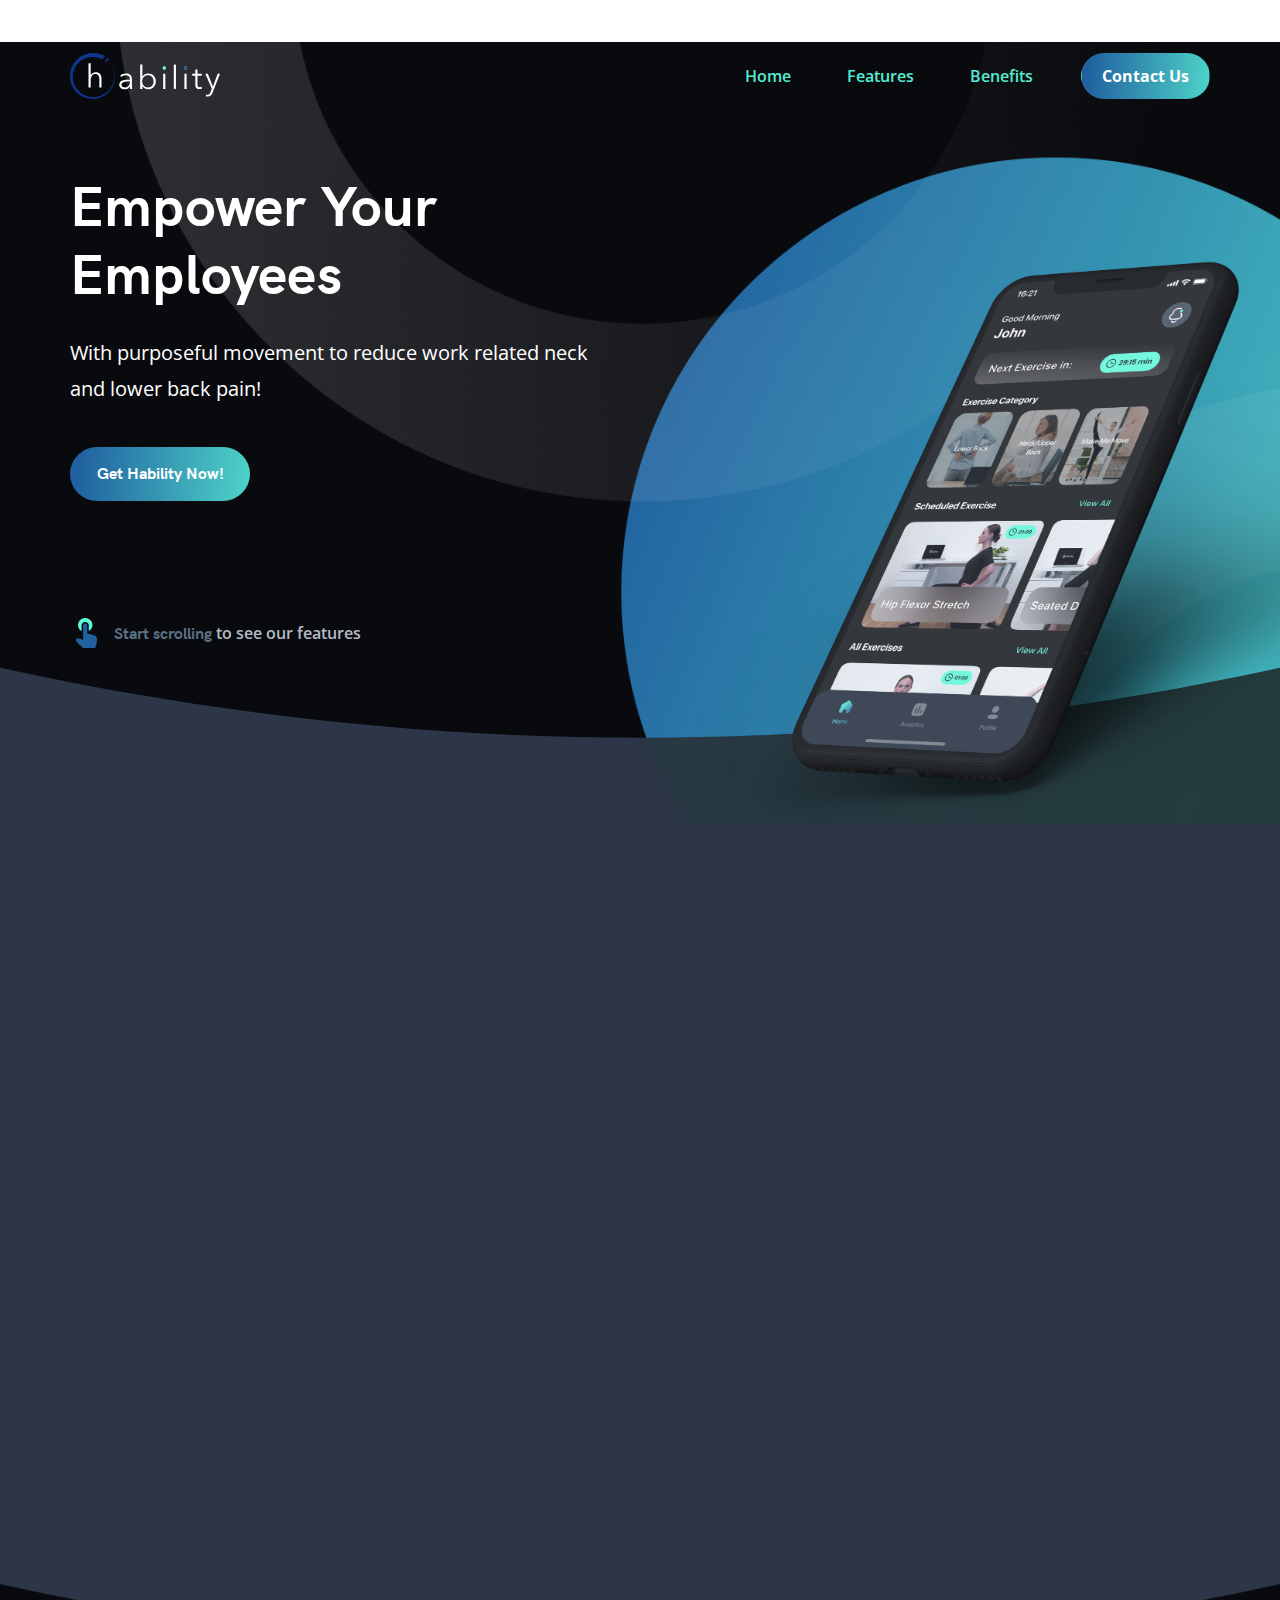
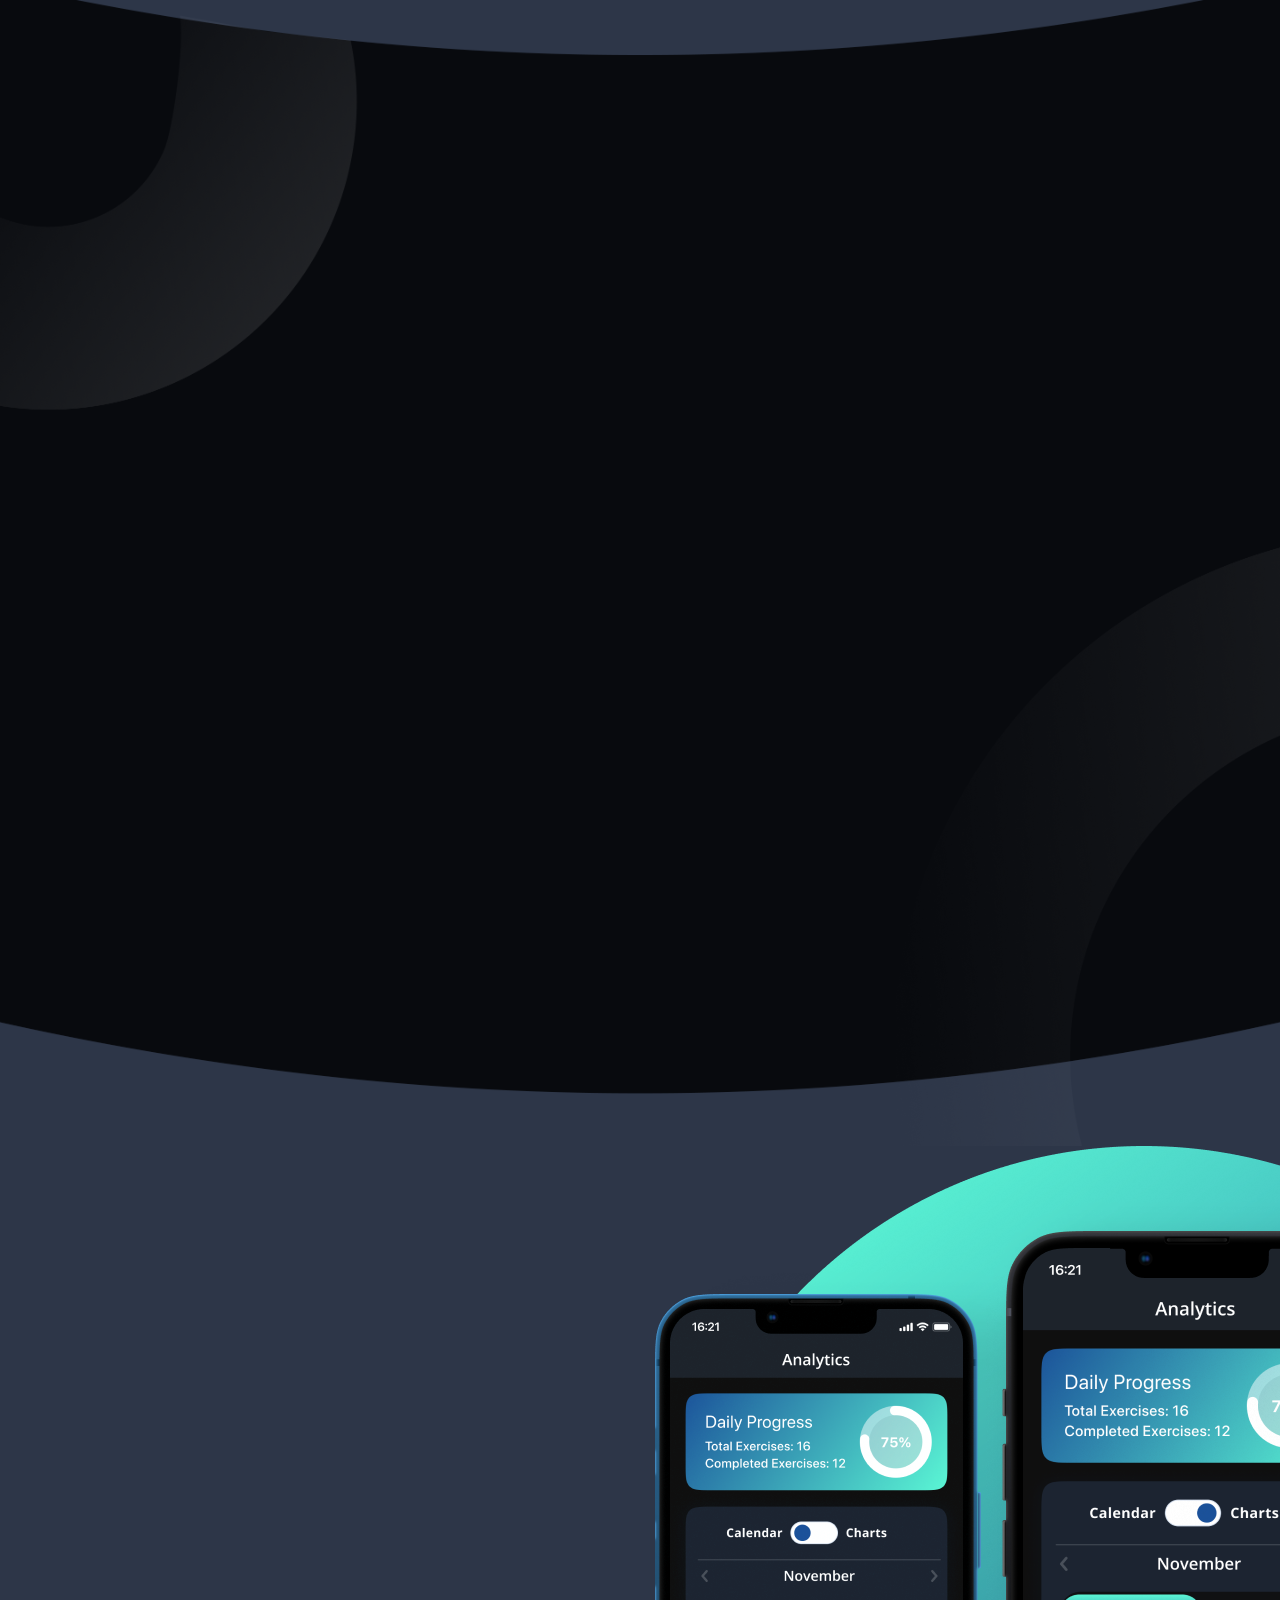
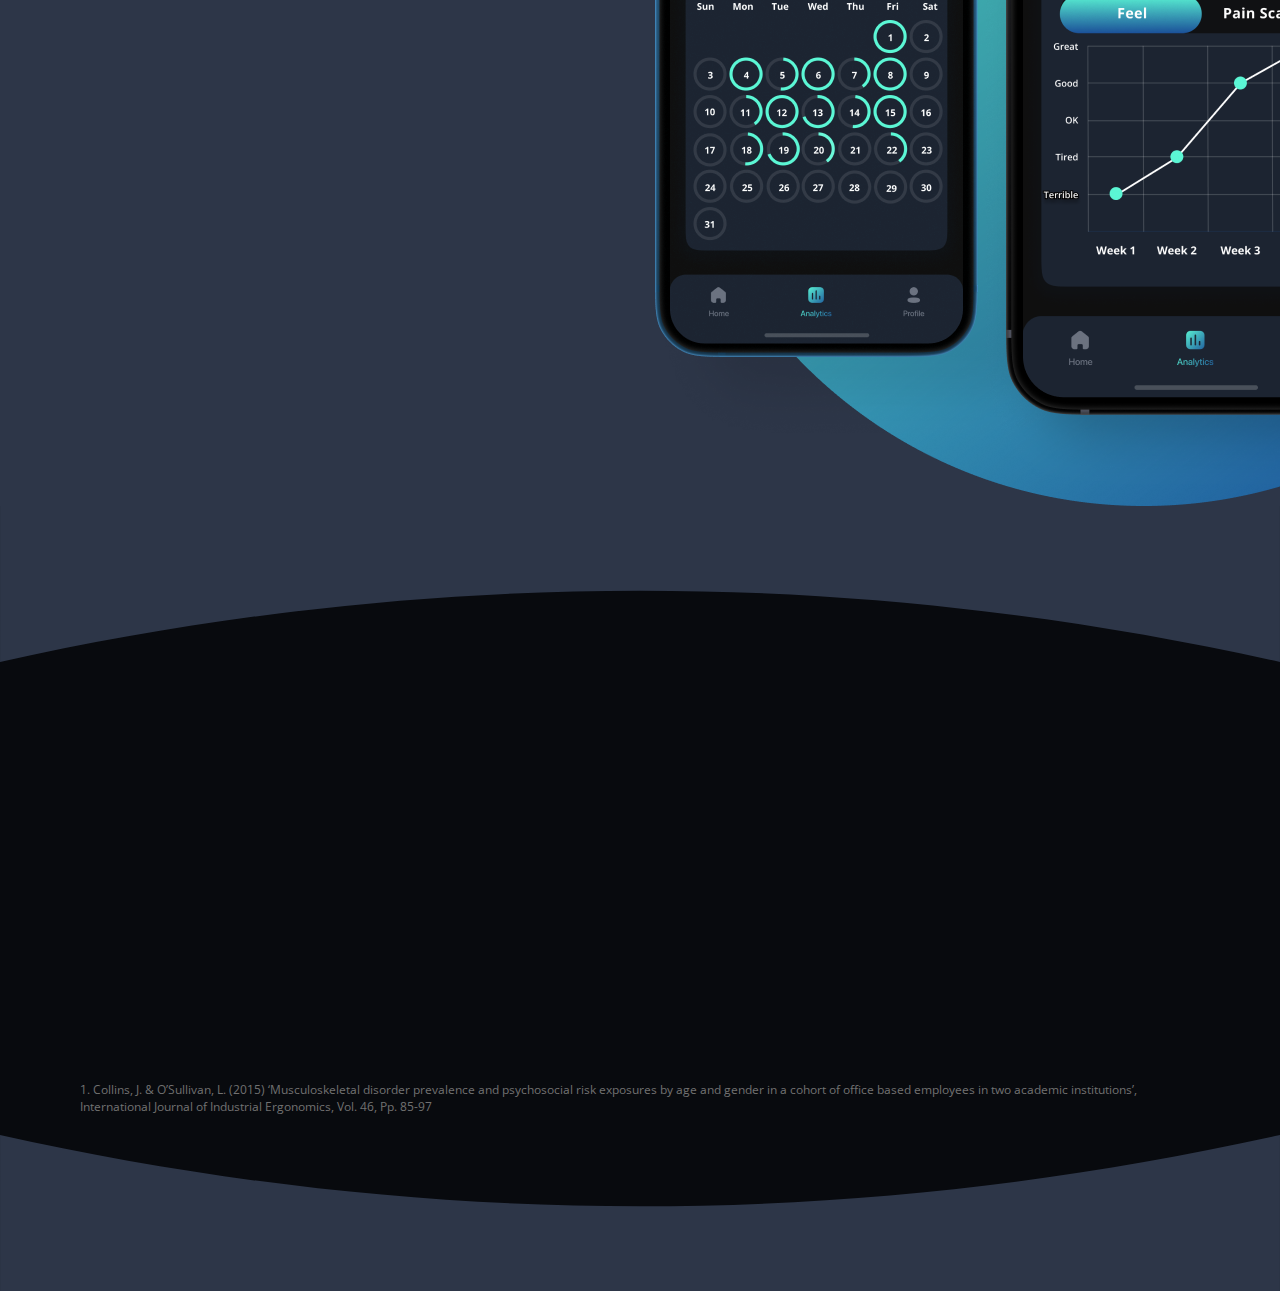
==== index.html @ b78192d8 "rename home.html to index.html" ====
<!DOCTYPE html>
<html lang="en">
  <head>
    <meta charset="UTF-8" />
    <meta
      name="viewport"
      content="width=device-width, user-scalable=no, initial-scale=1.0, maximum-scale=1.0, minimum-scale=1.0"
    />
    <meta http-equiv="X-UA-Compatible" content="ie=edge" />
    <link
      rel="icon"
      type="image/png"
      sizes="32x32"
      href="../assets/images/favicon-32x32.png"
    />
    <link
      rel="icon"
      type="image/png"
      sizes="16x16"
      href="../assets/images/favicon-16x16.png"
    />
    <title>Apps | Mobile</title>
    <link rel="stylesheet" href="../assets/css/bootstrap.min.css" />
    <link
      rel="stylesheet"
      href="../assets/css/fontawesome/fontawesome.min.css"
    />
    <link rel="stylesheet" href="../assets/css/fontawesome/solid.min.css" />
    <link rel="stylesheet" href="../assets/css/fontawesome/brands.min.css" />
    <link rel="stylesheet" href="../assets/css/fontawesome/regular.min.css" />
    <link rel="stylesheet" href="../assets/css/bootstrap-select.min.css" />
    <link rel="stylesheet" href="../assets/css/animate.css" />
    <link rel="stylesheet" href="../assets/css/main.css" />
  </head>

  <body class="apps-mobile">
    <!--start:header-->
    <header class="clip-eb-alt xs-text-center">
      <!-- <!- start:hero -->
      <div>
        <div id="hero" class="hero xl lg md pt-40">
                    <nav class="navbar navbar-expand-lg navbar-dark">
                      <div class="container">
                        <a class="navbar-brand" href="../">
                          <img src="../assets/images/logo.svg" alt="Logo" class="height-36" />
                        </a>
                        <button
                          class="navbar-toggler border-none"
                          type="button"
                          data-toggle="collapse"
                          data-target="#navbarSupportedContent"
                          aria-controls="navbarSupportedContent"
                          aria-expanded="false"
                          aria-label="Toggle navigation"
                        >
                          <img src="../assets/images/icons/ic-menu.svg" alt="" />
                        </button>
              
                        <div class="collapse navbar-collapse" id="navbarSupportedContent">
                          <ul class="navbar-nav ml-auto">
                            <li class="close-button">
                              <button
                                class="navbar-toggler border-none"
                                type="button"
                                data-toggle="collapse"
                                data-target="#navbarSupportedContent"
                                aria-controls="navbarSupportedContent"
                                aria-expanded="true"
                                aria-label="Toggle navigation"
                              >
                                <img src="../assets/images/icons/ic-close.svg" alt="" />
                              </button>
                            </li>
                            <li class="nav-item">
                              <a class="nav-link" href="#">Home</a>
                            </li>
                            <li class="nav-item">
                              <a class="nav-link" href="#">Features</a>
                            </li>
                            <li class="nav-item">
                              <a class="nav-link" href="#">Benefits</a>
                            </li>
                            <li class="nav-item">
                              <a
                                class="btn btn-outline-primary"
                                href="#"
                                >Contact Us</a
                              >
                            </li>
                          </ul>
                        </div>
                      </div>
                    </nav>
                 
        <div class="container">
          <div class="row">
            <div class="col-12 col-sm-12 col-md-12 col-lg-6 col-xl-6">
              <div class="">
                <h1
                  class="text-hkgrotesk font-bold text-white mb-24 wow fadeInUp"
                >
                  Empower Your Employees
                </h1>
                <p class="text-20 text-opensans leading-36 text-white mb-40 wow fadeInUp">
                  With purposeful movement to reduce work related neck and lower
                  back pain!
                </p>
                <div>
                  <button
                    type="button"
                    class="button-cta mb-60 lg-mb-116 xl-mb-116"
                  >
                  Get Hability Now!
                  </button>
                </div>
                <div
                  class="touch d-none d-lg-flex d-xl-flex items-center wow fadeInUp"
                >
                  <img
                    src="../assets/images/icons/icon-touch.png"
                    alt=""
                    class="w-32 h-32 mr-12"
                  />
                  <p class="tag-line">
                    <span class="font-semibold">Start scrolling</span> to see
                    our features
                  </p>
                </div>
              </div>
            </div>
            <div class="col-12 col-sm-12 col-md-12 col-lg-6 col-xl-6">
              <div
                class="illustration relative text-center text-lg-left text-xl-left z-10 wow fadeInUp"
              >
                <img
                  src="../assets/images/illustrations/iphone@2x.png"
                  alt=""
                  class="xl-absolute lg-absolute z-10 lg-ml-40 xl-ml-40 -mb-180"
                />
              </div>
            </div>
          </div>
        </div>
      </div>
    </div>
      <!--end:hero-->
    </header>
    <!--end:header-->

    <!--start:features-->
    <section
      id="features"
      class="features feature-div xl-py-124 lg-py-124 py-72 md-pb-20 sm-pb-20 xs-pb-20"
    >
      <div class="container">
        <div class="row">
          <div
            class="col-sm-12 col-md-12 col-lg-8 offset-lg-2 col-xl-8 offset-xl-2"
          >
            <div class="heading text-center mb-64">
              <h2
                class="text-hkgrotesk font-bold text-alt text-white my-16 wow fadeInUp"
              >
              Hability combats sedentary behavior and physical inactivity at work
              </h2>
              <p class="text-18 text-opensans text-white mb-0 wow fadeInUp">
                Due to prolonged inactivity and sedentary behavior, 51% of workers suffer from lower back pain, and 58% have neck/upper back pain.
              </p>
            </div>
          </div>
        </div>
        <div class="content">
          <div class="row">
            <div class="col-sm-12 col-md-12 col-lg-4 col-xl-4">
              <div
                class="text-center d-flex flex-column items-center mb-48 ml-auto mr-auto max-w-sm wow fadeInUp"
              >
                <div class="ic ic-badge ic-lg bg-primary-100 mb-32">
                  <img src="../assets/images/icons/application.svg" alt="" />
                </div>
                <h5 class="text-hkgrotesk font-bold text-white mb-12">
                  Customizable
                </h5>
                <p class="text-white inactivity-text mb-20" >
                  to select target area, exercise<br/> frequency & work schedule
                </p>
                <!-- <a href="#" class="text-opensans font-bold text-18"
                  >Learn more <i class="fas fa-arrow-right text-14 ml-8"></i
                ></a> -->
              </div>
            </div>
            <div class="col-sm-12 col-md-12 col-lg-4 col-xl-4">
              <div
                class="text-center d-flex flex-column items-center mb-48 ml-auto mr-auto max-w-sm wow fadeInUp"
              >
                <div class="ic ic-badge ic-lg bg-primary-100 mb-32">
                  <img src="../assets/images/icons/male-wallet.svg" alt="" />
                </div>
                <h5 class="text-hkgrotesk font-bold text-white mb-12">
                  Regular Alerts
                </h5>
                <p class="text-white inactivity-text mb-20">
                  Get employees exercising during<br/> their work day
                </p>
                <!-- <a href="#" class="text-opensans font-bold text-18"
                  >Learn more <i class="fas fa-arrow-right text-14 ml-8"></i
                ></a> -->
              </div>
            </div>
            <div class="col-sm-12 col-md-12 col-lg-4 col-xl-4">
              <div
                class="text-center d-flex flex-column items-center mb-48 ml-auto mr-auto max-w-sm wow fadeInUp"
              >
                <div class="ic ic-badge ic-lg bg-primary-100 mb-32">
                  <img src="../assets/images/icons/substract.svg" alt="" />
                </div>
                <h5 class="text-hkgrotesk font-bold text-white mb-12">
                  Specific Exercises
                </h5>
                <p class="text-white inactivity-text mb-20">
                  purposefully target and prevent neck<br/> & lower back pain
                </p>
                <!-- <a href="#" class="text-opensans font-bold text-18"
                  >Learn more <i class="fas fa-arrow-right text-14 ml-8"></i
                ></a> -->
              </div>
            </div>
          </div>
        </div>
      </div>
    </section>
    <!--end:features-->

    <!--start:more features-->
    <section class="more-features pt-160 xs-py-120">
      <div class="container">
        <div class="row">
          <div
            class="col-12 col-sm-12 col-md-12 col-lg-8 offset-lg-2 col-xl-8 offset-xl-2"
          >
            <div class="heading text-center mb-64 mt-52 xs-mt-0">
              <h2
                class="text-hkgrotesk font-bold text-alt text-white mb-20 wow fadeInUp"
              >
                Hability is very user-friendly
              </h2>
              <p class="text-18 text-opensans leading-32 text-white mb-0 wow fadeInUp">
                With a sleek design, real pictures & clear descriptions making
                exercising at work<br/> fun and easy to follow!
              </p>
            </div>
          </div>
        </div>

        <div class="content">
          <div class="row">
            <div class="col-sm-12 col-md-6 col-lg-4 col-xl-4">
              <div class="lg-pt-60 xl-pt-60 lg-pr-44 xl-pr-44">
                <div
                  class="mb-48 lg-mb-64 xl-mb-64 xl-text-right lg-text-right wow fadeInUp"
                >
                  <img
                    src="../assets/images/icons/circle-aqua.svg"
                    alt=""
                    class="mb-16"
                  />
                  <h5 class="text-hkgrotesk font-bold text-white">
                    Target Area
                  </h5>
                  <p class="min-h-5em feature-text">
                    is chosen to define the type of<br/> exercises provided
                  </p>
                </div>
                <div
                  class="mb-48 lg-mb-64 xl-mb-64 xl-text-right lg-text-right wow fadeInUp"
                >
                  <img
                    src="../assets/images/icons/circle-aqua.svg"
                    alt=""
                    class="mb-16"
                  />
                  <h5 class="text-hkgrotesk font-bold text-white">
                    Work Schedule
                  </h5>
                  <p class="min-h-5em feature-text">
                    is selected to only receive alerts<br/> during working hours
                  </p>
                </div>
                <div class="xl-text-right lg-text-right wow fadeInUp">
                  <img
                    src="../assets/images/icons/circle-aqua.svg"
                    alt=""
                    class="mb-16"
                  />
                  <h5 class="text-hkgrotesk font-bold text-white">
                    Frequency & Duration
                  </h5>
                  <p class="min-h-5em feature-text">
                    can be modified to accommodate for<br/> an individuals needs &
                    availability
                  </p>
                </div>
              </div>
            </div>
            <div
              class="col-sm-12 col-md-12 col-lg-4 col-xl-4 d-none d-lg-flex d-xl-flex"
            >
              <div class="iphone wow fadeInUp mb-72">
                <img
                  src="../assets/images/illustrations/iPhone-x.png"
                  alt=""
                  class="w-100"
                />
              </div>
            </div>
            <div class="col-sm-12 col-md-6 col-lg-4 col-xl-4">
              <div class="lg-pt-60 xl-pt-60 lg-pl-44 xl-pl-44">
                <div
                  class="mb-48 lg-mb-64 xl-mb-64 xl-text-left lg-text-left wow fadeInUp"
                >
                  <img
                    src="../assets/images/icons/circle-aqua.svg"
                    alt=""
                    class="mb-16"
                  />
                  <h5 class="text-hkgrotesk font-bold text-white">Alerts</h5>
                  <p class="min-h-5em feature-text">
                    are sent directly to the user's phone<br/> at the time of
                    exercise
                  </p>
                </div>
                <div
                  class="mb-48 lg-mb-64 xl-mb-64 xl-text-left lg-text-left wow fadeInUp"
                >
                  <img
                    src="../assets/images/icons/circle-aqua.svg"
                    alt=""
                    class="mb-16"
                  />
                  <h5 class="text-hkgrotesk font-bold text-white">Exercises</h5>
                  <p class="min-h-5em feature-text">
                    have been hand picked by<br/> physiotherapists for maximum<br/>
                    efficacy
                  </p>
                </div>
                <div class="xl-text-left lg-text-left wow fadeInUp">
                  <img
                    src="../assets/images/icons/circle-aqua.svg"
                    alt=""
                    class="mb-16"
                  />
                  <h5 class="text-hkgrotesk font-bold text-white">
                    Analytics Page
                  </h5>
                  <p class="min-h-5em feature-text">
                    lets users keep track of their<br/> compliance & progress
                  </p>
                </div>
              </div>
            </div>
          </div>
        </div>
      </div>
    </section>
    <!--end:more features-->

    <!--start:multi platform-->
    <section
      id="multi-platform"
      class="multi-platform md-pt-96 sm-pt-96 xs-pt-80"
    >
      <div class="container">
        <div class="row">
          <div class="col-lg-6 col-xl-6">
            <div class="content h-100 d-flex flex-col justify-center">
              <span
                class="text-opensans font-semibold text-14 text-success tracking-2 wow fadeInUp"
                >BENEFITS</span
              >
              <h2
                class="text-hkgrotesk font-bold text-alt text-white my-16 mb-65 wow fadeInUp"
              >
              Hability Is Designed By Physiotherapists
              </h2>
              <p class="benefits-text mb-40 wow fadeInUp">
                To encourage regular, short, purposeful exercise at work. This results in a multitude of benefits for both employees & employers! 
              </p>
              <div class="row">
                <div class="col-sm-6">
                  <div
                    class="flex flex-column xs-items-center xs-text-center xs-mb-40"
                  >
                    <div class="ic ic-badge bg-primary-100 mb-20 wow fadeInUp">
                      <img
                        src="../assets/images/icons/application.svg"
                        alt=""
                      />
                    </div>
                    <h5
                      class="text-hkgrotesk text-24 font-bold text-white mb-20 wow fadeInUp"
                    >
                    Employee Benfits
                    </h5>
                    <p class="text-20 text-opensans wow fadeInUp employee-text">
                      - Reduction in prolonged, static postures<br/>
                      - Increased physical activity<br/>
                      - Reduced neck and lower back pain<br/>
                      - Improved physical fitness<br/>
                      - Improved mood<br/>
                    </p>  
                  </div>
                </div>
                <div class="col-sm-6">
                  <div class="flex flex-column xs-items-center xs-text-center">
                    <div class="ic ic-badge bg-primary-100 mb-20 wow fadeInUp">
                      <img src="../assets/images/icons/sync.svg" alt="" />
                    </div>
                    <h5
                      class="text-hkgrotesk text-24 font-bold text-white mb-20 wow fadeInUp"
                    >
                    Employer Benefits
                    </h5>
                    <p class="text-white text-20 text-opensans wow fadeInUp employee-text">
                      - Reduction in sick days<br/>
                      - Increased productivity<br/>
                      - Economical addition to wellness package<br/>
                      - Time efficient for employees<br/>
                      - Increased morale<br/>
                    </p>
                  </div>
                </div>
              </div>
              <!-- <div class="button mt-32 xs-text-center">
                <button
                  type="button"
                  class="btn btn-primary btn-rounded wow fadeInUp"
                >
                  Try it out free
                  <i class="fa fa-arrow-right text-14 ml-16"></i>
                </button>
                <div class="pattern w-80 h-100 wow fadeInUp">
                  <img
                    src="../assets/images/pattern/mobile-pattern.svg"
                    alt=""
                  />
                </div>
              </div> -->
            </div>
          </div>
          <div class="col-lg-6 col-xl-6">
            <div class="illustration relative">
              <img
                src="../assets/images/illustrations/twin-mobile.png"
                alt=""
                class=""
              />
            </div>
          </div>
        </div>
      </div>
    </section>
    <!--end:multi platform-->

    <!--start:pricing-->
    <section id="pricing cta" class="pricing py-176 xs-py-120 -mb-172 cta mb-96">
      <div class="container">
        <div class="row">
          <div class="col-12">
            <div
              class="content text-center rounded-16 xl-py-84 lg-py-84 py-64 px-20 wow fadeInUp"
            >
              <h2 class="text-hkgrotesk font-bold text-alt text-white mb-32">
                Add Hability To Your Corporate Wellness Plan Today!
              </h2>
              <p class="contact-us-desc mb-48">
                Hability is currently unavailable for individual purchase- but reach out to us to get your employer on board! 
              </p>
              <div>
                <button
                  type="button"
                  class="btn btn-outline-white btn-rounded mx-8 xs-mx-0 xs-my-8"
                >
                Contact Us<i class="fas fa-arrow-right text-14 ml-16"></i>
                </button>
              </div>
            </div>
          </div>
        </div>
        <div class="mt-20 "><p class="tag-line-new">1. Collins, J. & O’Sullivan, L. (2015) ‘Musculoskeletal disorder prevalence and psychosocial risk exposures by age and gender in a cohort of office based employees in two academic institutions’,
          International Journal of Industrial Ergonomics, Vol. 46, Pp. 85-97</p></div>
      </div>
    
    </section>
    <!--end:pricing-->

    <!--start:section footer-->
    <footer id="footer" class="footer footer-white">
      <div class="container">
        <div class="row">
          <div class="col-lg-12 col-xl-12">
            <div class="footer-copyright wow fadeInUp">
              <div
                class="btn btn-rounded btn-primary footer-heart btn-ic pointer-events-none"
              >
                <i class="fas fa-heart text-24"></i>
              </div>
              <p class="text-opensans text-16">Copyright © 2022 Hability</p>
            </div>
          </div>
        </div>
      </div>
    </footer>
    <!--end:section footer-->

    <!--start:javascript-->
    <script src="../assets/js/jquery.min.js"></script>
    <script src="../assets/js/popper.min.js"></script>
    <script src="../assets/js/bootstrap.min.js"></script>
    <script src="../assets/js/bootstrap-select.min.js"></script>
    <script src="../assets/js/wow.min.js"></script>
    <script src="../assets/js/index.js"></script>
    <!--end:javascript-->
  </body>
</html>
---- assets/css/fontawesome/solid.min.css ----
/*!
 * Font Awesome Free 5.11.2 by @fontawesome - https://fontawesome.com
 * License - https://fontawesome.com/license/free (Icons: CC BY 4.0, Fonts: SIL OFL 1.1, Code: MIT License)
 */
@font-face{font-family:"Font Awesome 5 Free";font-style:normal;font-weight:900;font-display:auto;src:url(../webfonts/fa-solid-900.eot);src:url(../webfonts/fa-solid-900.eot?#iefix) format("embedded-opentype"),url(../webfonts/fa-solid-900.woff2) format("woff2"),url(../webfonts/fa-solid-900.woff) format("woff"),url(../webfonts/fa-solid-900.ttf) format("truetype"),url(../webfonts/fa-solid-900.svg#fontawesome) format("svg")}.fa,.fas{font-family:"Font Awesome 5 Free";font-weight:900}
---- assets/css/fontawesome/brands.min.css ----
/*!
 * Font Awesome Free 5.11.2 by @fontawesome - https://fontawesome.com
 * License - https://fontawesome.com/license/free (Icons: CC BY 4.0, Fonts: SIL OFL 1.1, Code: MIT License)
 */
@font-face{font-family:"Font Awesome 5 Brands";font-style:normal;font-weight:normal;font-display:auto;src:url(../webfonts/fa-brands-400.eot);src:url(../webfonts/fa-brands-400.eot?#iefix) format("embedded-opentype"),url(../webfonts/fa-brands-400.woff2) format("woff2"),url(../webfonts/fa-brands-400.woff) format("woff"),url(../webfonts/fa-brands-400.ttf) format("truetype"),url(../webfonts/fa-brands-400.svg#fontawesome) format("svg")}.fab{font-family:"Font Awesome 5 Brands"}
---- assets/css/fontawesome/regular.min.css ----
/*!
 * Font Awesome Free 5.11.2 by @fontawesome - https://fontawesome.com
 * License - https://fontawesome.com/license/free (Icons: CC BY 4.0, Fonts: SIL OFL 1.1, Code: MIT License)
 */
@font-face{font-family:"Font Awesome 5 Free";font-style:normal;font-weight:400;font-display:auto;src:url(../webfonts/fa-regular-400.eot);src:url(../webfonts/fa-regular-400.eot?#iefix) format("embedded-opentype"),url(../webfonts/fa-regular-400.woff2) format("woff2"),url(../webfonts/fa-regular-400.woff) format("woff"),url(../webfonts/fa-regular-400.ttf) format("truetype"),url(../webfonts/fa-regular-400.svg#fontawesome) format("svg")}.far{font-family:"Font Awesome 5 Free";font-weight:400}
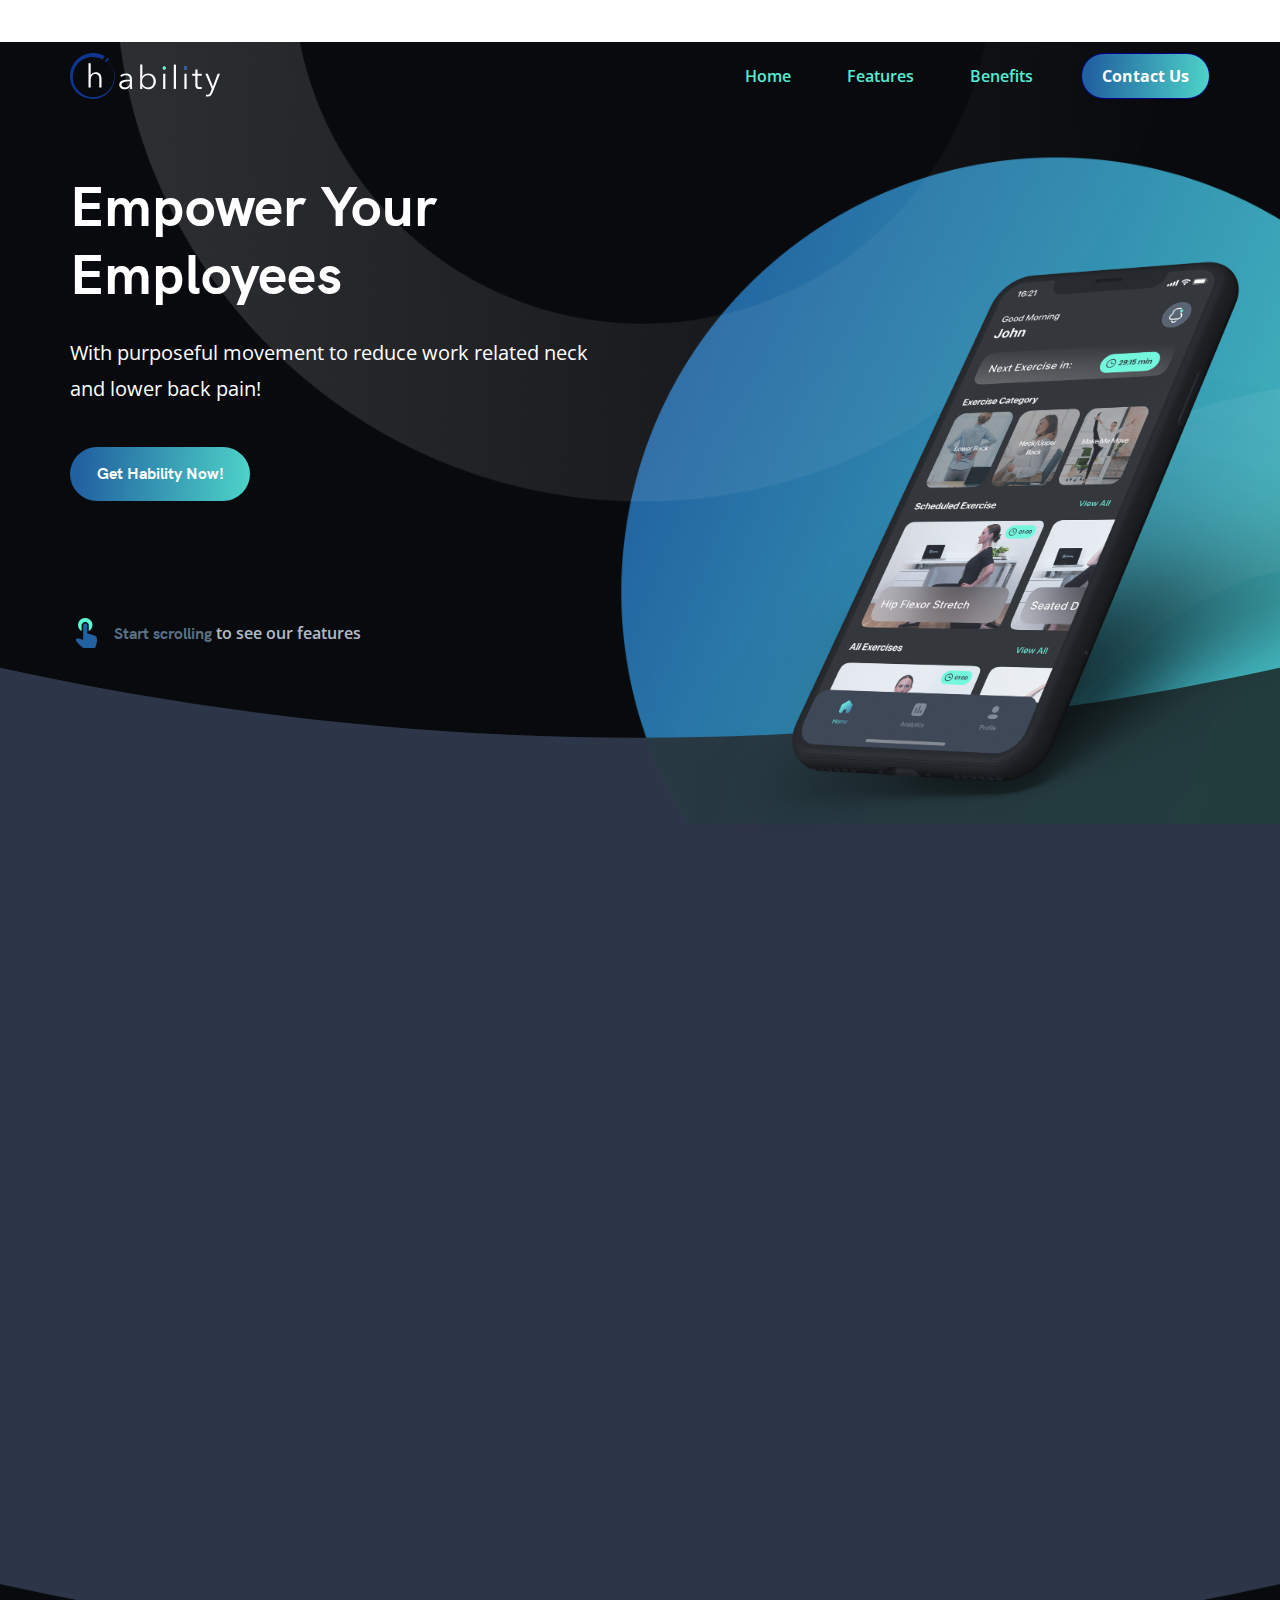
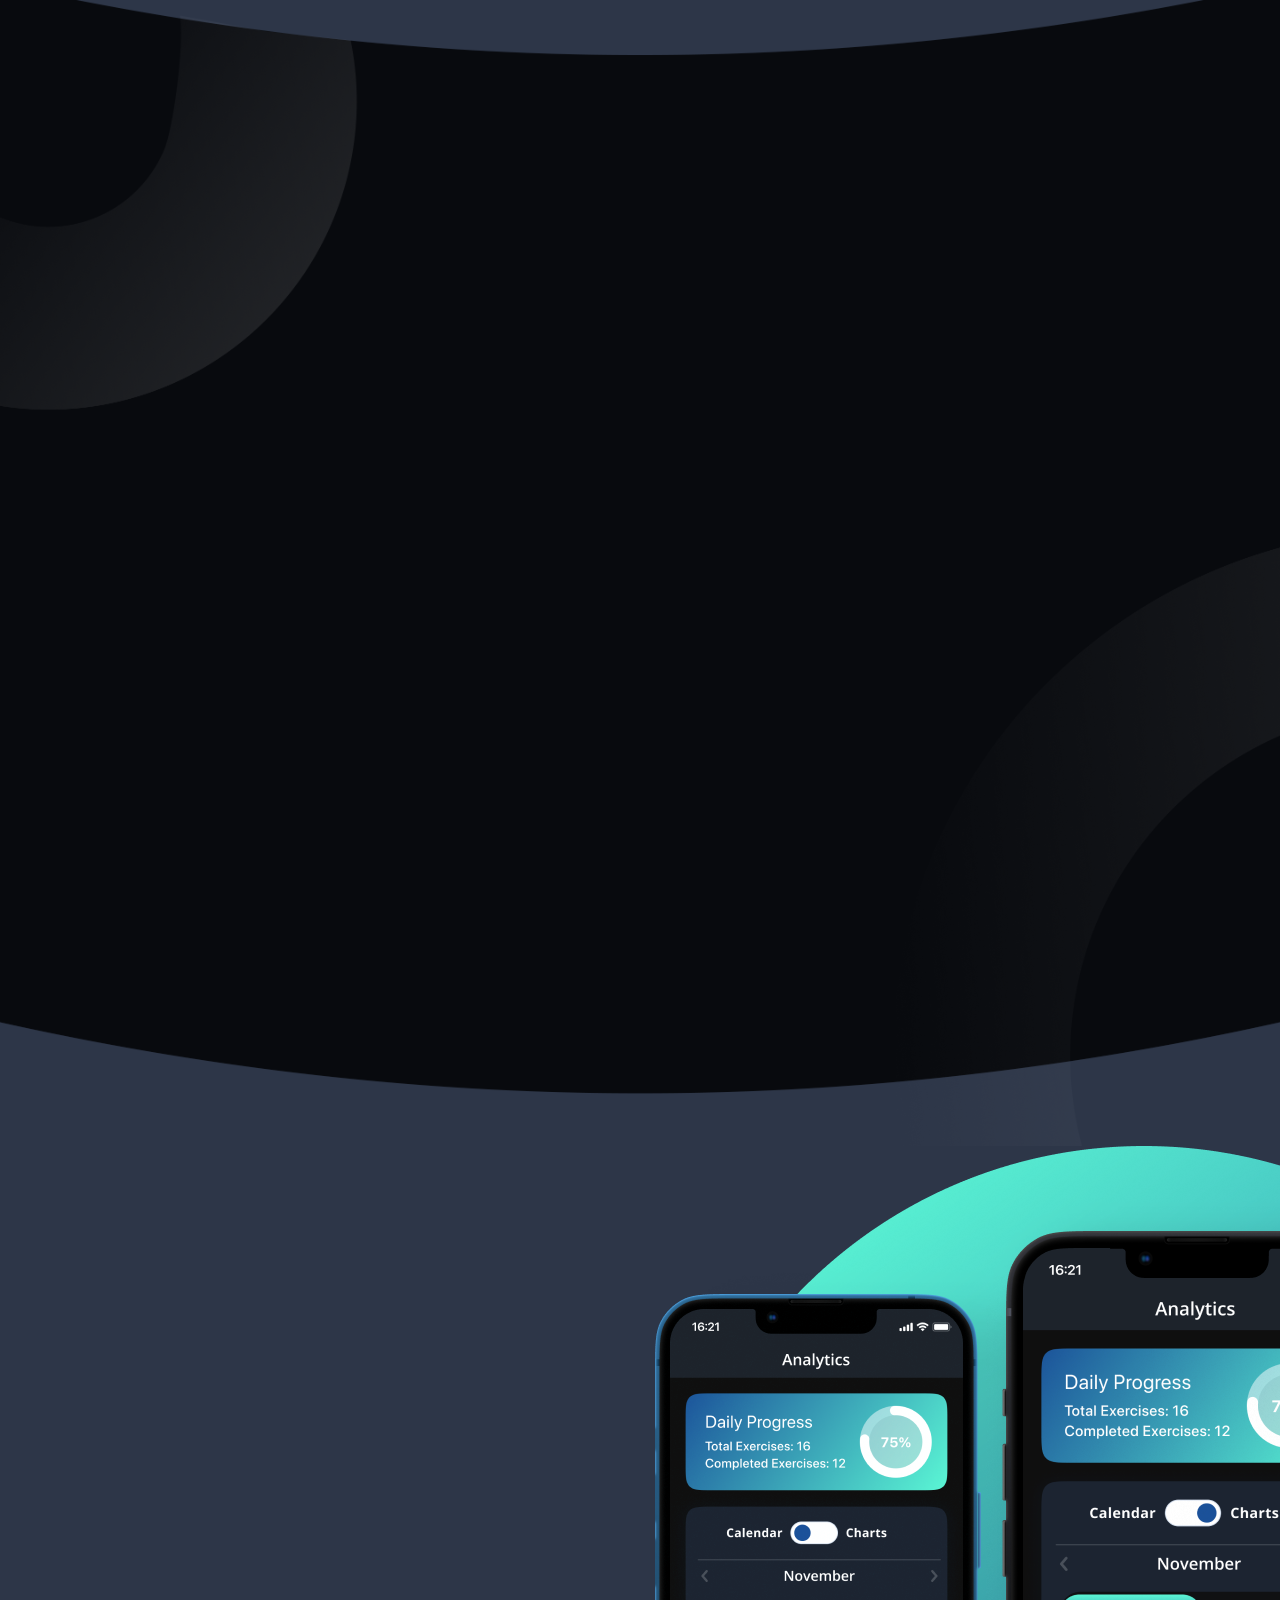
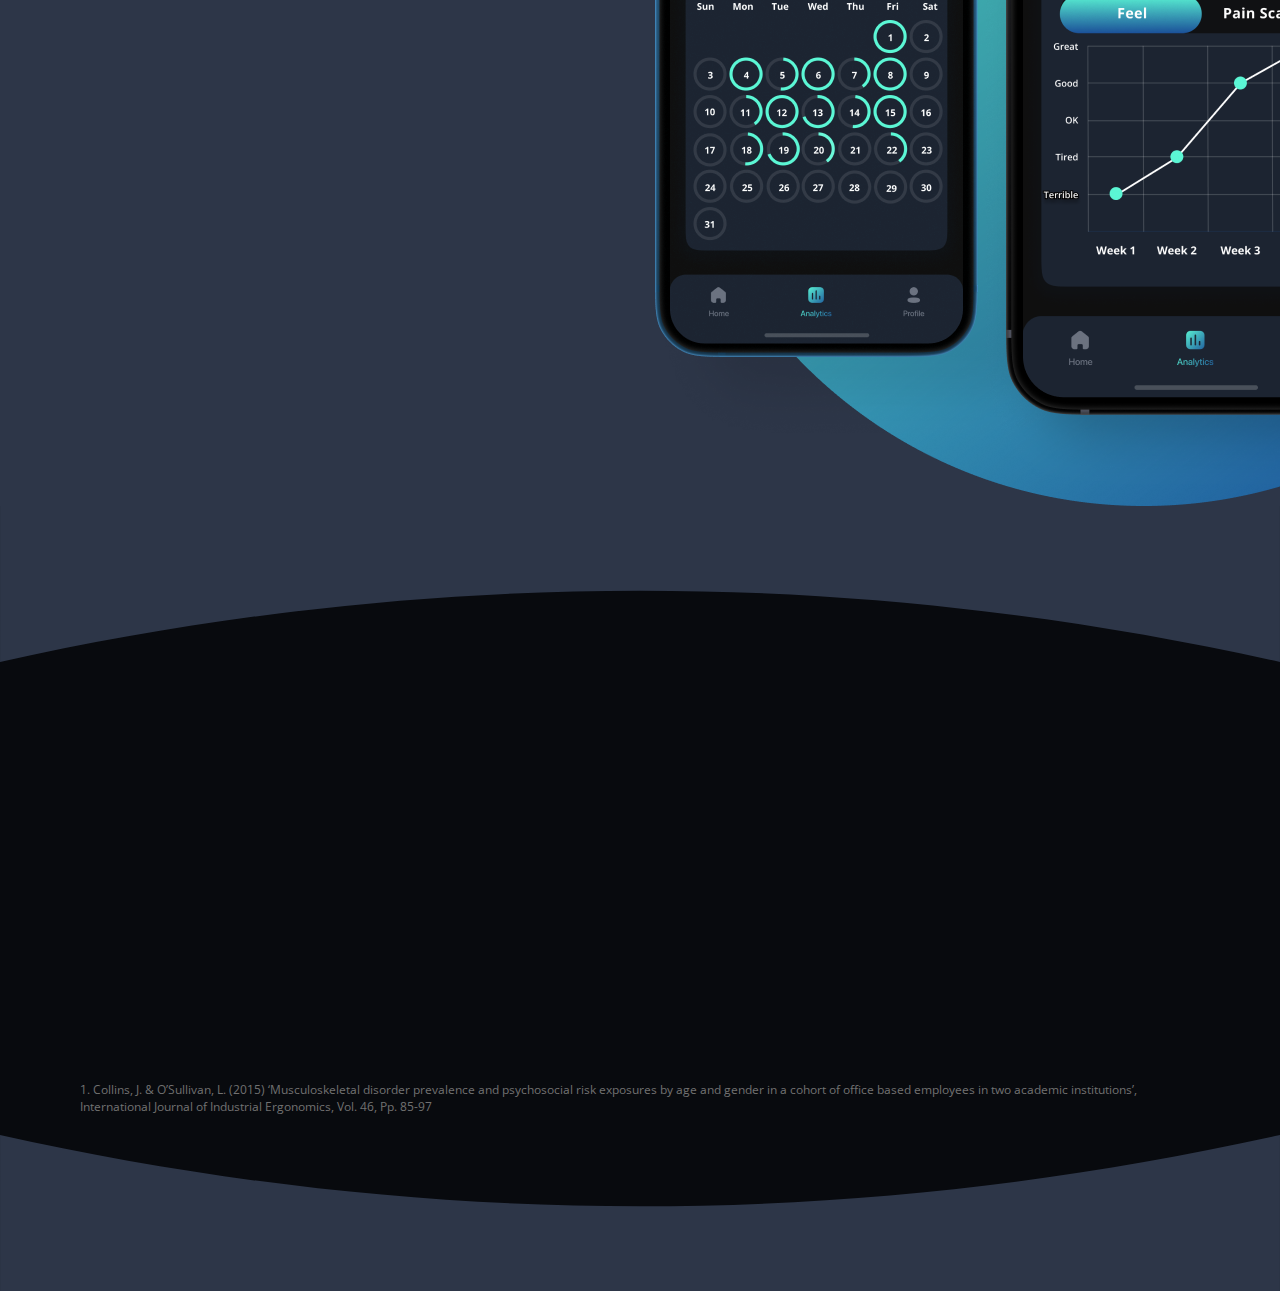
==== commit 646ab98c: "fixed minor ui issues and text changes" ====
--- a/index.html
+++ b/index.html
@@ -11,26 +11,26 @@
       rel="icon"
       type="image/png"
       sizes="32x32"
-      href="../assets/images/favicon-32x32.png"
+      href="./assets/images/favicon-32x32.png"
     />
     <link
       rel="icon"
       type="image/png"
       sizes="16x16"
-      href="../assets/images/favicon-16x16.png"
+      href="./assets/images/favicon-16x16.png"
     />
     <title>Apps | Mobile</title>
-    <link rel="stylesheet" href="../assets/css/bootstrap.min.css" />
+    <link rel="stylesheet" href="./assets/css/bootstrap.min.css" />
     <link
       rel="stylesheet"
-      href="../assets/css/fontawesome/fontawesome.min.css"
+      href="./assets/css/fontawesome/fontawesome.min.css"
     />
-    <link rel="stylesheet" href="../assets/css/fontawesome/solid.min.css" />
-    <link rel="stylesheet" href="../assets/css/fontawesome/brands.min.css" />
-    <link rel="stylesheet" href="../assets/css/fontawesome/regular.min.css" />
-    <link rel="stylesheet" href="../assets/css/bootstrap-select.min.css" />
-    <link rel="stylesheet" href="../assets/css/animate.css" />
-    <link rel="stylesheet" href="../assets/css/main.css" />
+    <link rel="stylesheet" href="./assets/css/fontawesome/solid.min.css" />
+    <link rel="stylesheet" href="./assets/css/fontawesome/brands.min.css" />
+    <link rel="stylesheet" href="./assets/css/fontawesome/regular.min.css" />
+    <link rel="stylesheet" href="./assets/css/bootstrap-select.min.css" />
+    <link rel="stylesheet" href="./assets/css/animate.css" />
+    <link rel="stylesheet" href="./assets/css/main.css" />
   </head>
 
   <body class="apps-mobile">
@@ -42,7 +42,7 @@
                     <nav class="navbar navbar-expand-lg navbar-dark">
                       <div class="container">
                         <a class="navbar-brand" href="../">
-                          <img src="../assets/images/logo.svg" alt="Logo" class="height-36" />
+                          <img src="./assets/images/logo.svg" alt="Logo" class="height-36" />
                         </a>
                         <button
                           class="navbar-toggler border-none"
@@ -53,7 +53,7 @@
                           aria-expanded="false"
                           aria-label="Toggle navigation"
                         >
-                          <img src="../assets/images/icons/ic-menu.svg" alt="" />
+                          <img src="./assets/images/icons/ic-menu.svg" alt="" />
                         </button>
               
                         <div class="collapse navbar-collapse" id="navbarSupportedContent">
@@ -68,7 +68,7 @@
                                 aria-expanded="true"
                                 aria-label="Toggle navigation"
                               >
-                                <img src="../assets/images/icons/ic-close.svg" alt="" />
+                                <img src="./assets/images/icons/ic-close.svg" alt="" />
                               </button>
                             </li>
                             <li class="nav-item">
@@ -82,7 +82,7 @@
                             </li>
                             <li class="nav-item">
                               <a
-                                class="btn btn-outline-primary"
+                                class="btn btn-outline-primary contact-us-btn"
                                 href="#"
                                 >Contact Us</a
                               >
@@ -117,7 +117,7 @@
                   class="touch d-none d-lg-flex d-xl-flex items-center wow fadeInUp"
                 >
                   <img
-                    src="../assets/images/icons/icon-touch.png"
+                    src="./assets/images/icons/icon-touch.png"
                     alt=""
                     class="w-32 h-32 mr-12"
                   />
@@ -133,7 +133,7 @@
                 class="illustration relative text-center text-lg-left text-xl-left z-10 wow fadeInUp"
               >
                 <img
-                  src="../assets/images/illustrations/iphone@2x.png"
+                  src="./assets/images/illustrations/iphone@2x.png"
                   alt=""
                   class="xl-absolute lg-absolute z-10 lg-ml-40 xl-ml-40 -mb-180"
                 />
@@ -176,7 +176,7 @@
                 class="text-center d-flex flex-column items-center mb-48 ml-auto mr-auto max-w-sm wow fadeInUp"
               >
                 <div class="ic ic-badge ic-lg bg-primary-100 mb-32">
-                  <img src="../assets/images/icons/application.svg" alt="" />
+                  <img src="./assets/images/icons/application.svg" alt="" />
                 </div>
                 <h5 class="text-hkgrotesk font-bold text-white mb-12">
                   Customizable
@@ -194,13 +194,13 @@
                 class="text-center d-flex flex-column items-center mb-48 ml-auto mr-auto max-w-sm wow fadeInUp"
               >
                 <div class="ic ic-badge ic-lg bg-primary-100 mb-32">
-                  <img src="../assets/images/icons/male-wallet.svg" alt="" />
+                  <img src="./assets/images/icons/male-wallet.svg" alt="" />
                 </div>
                 <h5 class="text-hkgrotesk font-bold text-white mb-12">
                   Regular Alerts
                 </h5>
                 <p class="text-white inactivity-text mb-20">
-                  Get employees exercising during<br/> their work day
+                  get employees exercising during<br/> their work day
                 </p>
                 <!-- <a href="#" class="text-opensans font-bold text-18"
                   >Learn more <i class="fas fa-arrow-right text-14 ml-8"></i
@@ -212,7 +212,7 @@
                 class="text-center d-flex flex-column items-center mb-48 ml-auto mr-auto max-w-sm wow fadeInUp"
               >
                 <div class="ic ic-badge ic-lg bg-primary-100 mb-32">
-                  <img src="../assets/images/icons/substract.svg" alt="" />
+                  <img src="./assets/images/icons/substract.svg" alt="" />
                 </div>
                 <h5 class="text-hkgrotesk font-bold text-white mb-12">
                   Specific Exercises
@@ -245,8 +245,8 @@
                 Hability is very user-friendly
               </h2>
               <p class="text-18 text-opensans leading-32 text-white mb-0 wow fadeInUp">
-                With a sleek design, real pictures & clear descriptions making
-                exercising at work<br/> fun and easy to follow!
+                A sleek design, real pictures & clear descriptions make exercising at work fun<br/>
+                and easy to follow!
               </p>
             </div>
           </div>
@@ -260,7 +260,7 @@
                   class="mb-48 lg-mb-64 xl-mb-64 xl-text-right lg-text-right wow fadeInUp"
                 >
                   <img
-                    src="../assets/images/icons/circle-aqua.svg"
+                    src="./assets/images/icons/circle-aqua.svg"
                     alt=""
                     class="mb-16"
                   />
@@ -275,7 +275,7 @@
                   class="mb-48 lg-mb-64 xl-mb-64 xl-text-right lg-text-right wow fadeInUp"
                 >
                   <img
-                    src="../assets/images/icons/circle-aqua.svg"
+                    src="./assets/images/icons/circle-aqua.svg"
                     alt=""
                     class="mb-16"
                   />
@@ -288,7 +288,7 @@
                 </div>
                 <div class="xl-text-right lg-text-right wow fadeInUp">
                   <img
-                    src="../assets/images/icons/circle-aqua.svg"
+                    src="./assets/images/icons/circle-aqua.svg"
                     alt=""
                     class="mb-16"
                   />
@@ -307,7 +307,7 @@
             >
               <div class="iphone wow fadeInUp mb-72">
                 <img
-                  src="../assets/images/illustrations/iPhone-x.png"
+                  src="./assets/images/illustrations/iPhone-x.png"
                   alt=""
                   class="w-100"
                 />
@@ -319,7 +319,7 @@
                   class="mb-48 lg-mb-64 xl-mb-64 xl-text-left lg-text-left wow fadeInUp"
                 >
                   <img
-                    src="../assets/images/icons/circle-aqua.svg"
+                    src="./assets/images/icons/circle-aqua.svg"
                     alt=""
                     class="mb-16"
                   />
@@ -333,19 +333,19 @@
                   class="mb-48 lg-mb-64 xl-mb-64 xl-text-left lg-text-left wow fadeInUp"
                 >
                   <img
-                    src="../assets/images/icons/circle-aqua.svg"
+                    src="./assets/images/icons/circle-aqua.svg"
                     alt=""
                     class="mb-16"
                   />
                   <h5 class="text-hkgrotesk font-bold text-white">Exercises</h5>
                   <p class="min-h-5em feature-text">
-                    have been hand picked by<br/> physiotherapists for maximum<br/>
+                    have been hand picked by<br/> Physiotherapists for maximum<br/>
                     efficacy
                   </p>
                 </div>
                 <div class="xl-text-left lg-text-left wow fadeInUp">
                   <img
-                    src="../assets/images/icons/circle-aqua.svg"
+                    src="./assets/images/icons/circle-aqua.svg"
                     alt=""
                     class="mb-16"
                   />
@@ -353,7 +353,7 @@
                     Analytics Page
                   </h5>
                   <p class="min-h-5em feature-text">
-                    lets users keep track of their<br/> compliance & progress
+                    allows users to keep track of their<br/> compliance & progress
                   </p>
                 </div>
               </div>
@@ -392,7 +392,7 @@
                   >
                     <div class="ic ic-badge bg-primary-100 mb-20 wow fadeInUp">
                       <img
-                        src="../assets/images/icons/application.svg"
+                        src="./assets/images/icons/application.svg"
                         alt=""
                       />
                     </div>
@@ -401,32 +401,39 @@
                     >
                     Employee Benfits
                     </h5>
-                    <p class="text-20 text-opensans wow fadeInUp employee-text">
+                    <!-- <p class="text-20 text-opensans wow fadeInUp employee-text">
                       - Reduction in prolonged, static postures<br/>
                       - Increased physical activity<br/>
                       - Reduced neck and lower back pain<br/>
                       - Improved physical fitness<br/>
                       - Improved mood<br/>
-                    </p>  
+                    </p>   -->
+                    <ul class="text-20 text-opensans wow fadeInUp employee-text">
+                      <li>Reduction in prolonged, static postures</li>
+                      <li>Increased physical activity</li>
+                      <li>Reduced neck and lower back pain</li>
+                      <li>Improved physical fitness</li>
+                      <li>Improved mood</li>
+                    </ul>
                   </div>
                 </div>
                 <div class="col-sm-6">
                   <div class="flex flex-column xs-items-center xs-text-center">
                     <div class="ic ic-badge bg-primary-100 mb-20 wow fadeInUp">
-                      <img src="../assets/images/icons/sync.svg" alt="" />
+                      <img src="./assets/images/icons/sync.svg" alt="" />
                     </div>
                     <h5
                       class="text-hkgrotesk text-24 font-bold text-white mb-20 wow fadeInUp"
                     >
                     Employer Benefits
                     </h5>
-                    <p class="text-white text-20 text-opensans wow fadeInUp employee-text">
-                      - Reduction in sick days<br/>
-                      - Increased productivity<br/>
-                      - Economical addition to wellness package<br/>
-                      - Time efficient for employees<br/>
-                      - Increased morale<br/>
-                    </p>
+                    <ul class="text-white text-20 text-opensans wow fadeInUp employee-text">
+                      <li>Reduction in sick days</li>
+                      <li>Increased productivity</li>
+                      <li>Economical addition to wellness package</li>
+                      <li>Time efficient for employees</li>
+                      <li>Boost employee morale</li>
+                    </ul>
                   </div>
                 </div>
               </div>
@@ -440,7 +447,7 @@
                 </button>
                 <div class="pattern w-80 h-100 wow fadeInUp">
                   <img
-                    src="../assets/images/pattern/mobile-pattern.svg"
+                    src="./assets/images/pattern/mobile-pattern.svg"
                     alt=""
                   />
                 </div>
@@ -450,9 +457,9 @@
           <div class="col-lg-6 col-xl-6">
             <div class="illustration relative">
               <img
-                src="../assets/images/illustrations/twin-mobile.png"
+                src="./assets/images/illustrations/twin-mobile.png"
                 alt=""
-                class=""
+                class="twin-mobile-img"
               />
             </div>
           </div>
@@ -473,7 +480,7 @@
                 Add Hability To Your Corporate Wellness Plan Today!
               </h2>
               <p class="contact-us-desc mb-48">
-                Hability is currently unavailable for individual purchase- but reach out to us to get your employer on board! 
+                Hability is currently unavailable for individual purchase - feel free to reach out to us to get your employer on board!
               </p>
               <div>
                 <button
@@ -513,12 +520,12 @@
     <!--end:section footer-->
 
     <!--start:javascript-->
-    <script src="../assets/js/jquery.min.js"></script>
-    <script src="../assets/js/popper.min.js"></script>
-    <script src="../assets/js/bootstrap.min.js"></script>
-    <script src="../assets/js/bootstrap-select.min.js"></script>
-    <script src="../assets/js/wow.min.js"></script>
-    <script src="../assets/js/index.js"></script>
+    <script src="./assets/js/jquery.min.js"></script>
+    <script src="./assets/js/popper.min.js"></script>
+    <script src="./assets/js/bootstrap.min.js"></script>
+    <script src="./assets/js/bootstrap-select.min.js"></script>
+    <script src="./assets/js/wow.min.js"></script>
+    <script src="./assets/js/index.js"></script>
     <!--end:javascript-->
   </body>
 </html>
--- a/assets/css/main.css
+++ b/assets/css/main.css
@@ -8670,6 +8670,7 @@
 font-size: 20px;
 line-height: 44px;
 color: #FAFAFB;
+list-style-type: disc;
 }
 
 .hover-text-success {
@@ -85994,6 +85995,10 @@
   letter-spacing: 0.2px;
   color: #183b56;
 }
+.contact-us-btn{
+  border: 1px solid darkblue !important;
+}
+
 main.company-documentation .content .greeting {
   font-size: 32px;
   font-weight: bold;
@@ -86046,6 +86051,14 @@
     width: 282px !important;
   }
 }
+
+@media (min-width: 1500px) {
+  .twin-mobile-img {
+    position: relative;
+    left: 50px;
+  }
+}
+
 @media (max-width: 991.98px) {
   header.company-documentation .sidebar-menu {
     display: block;
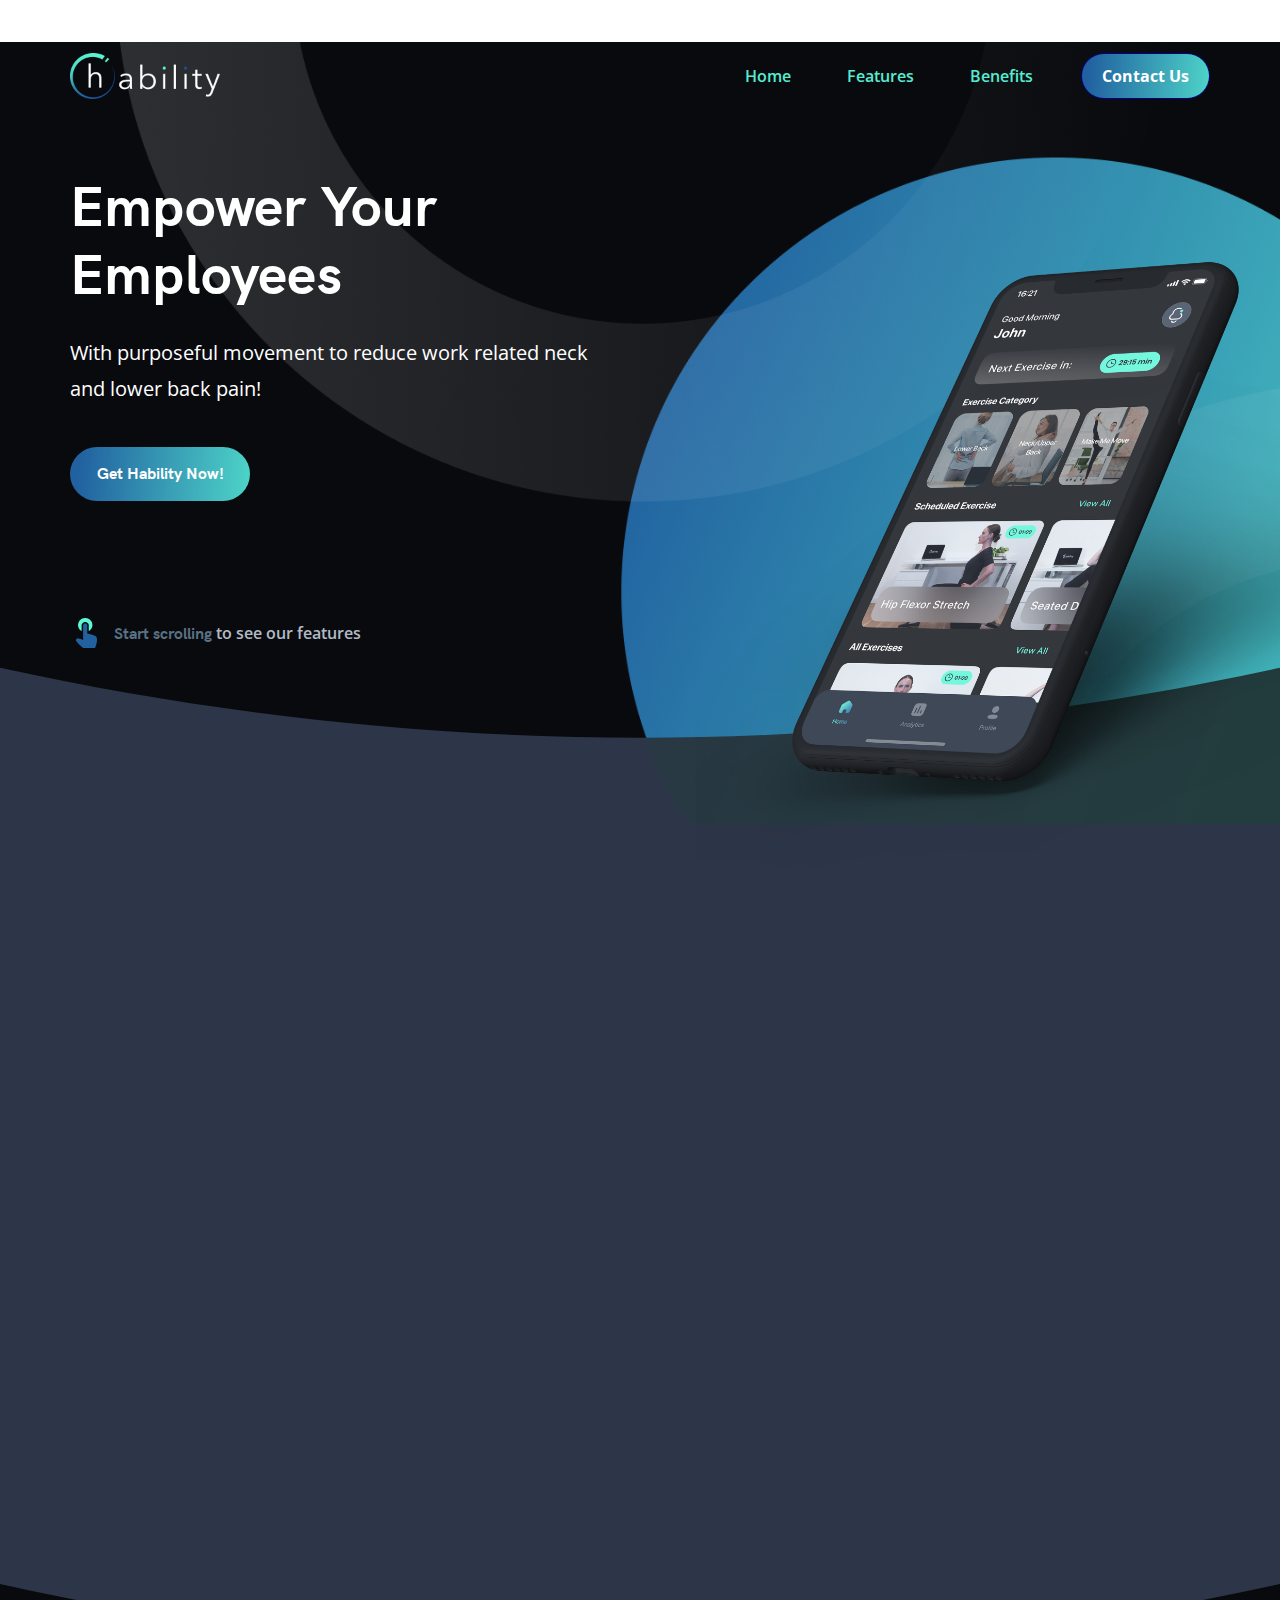
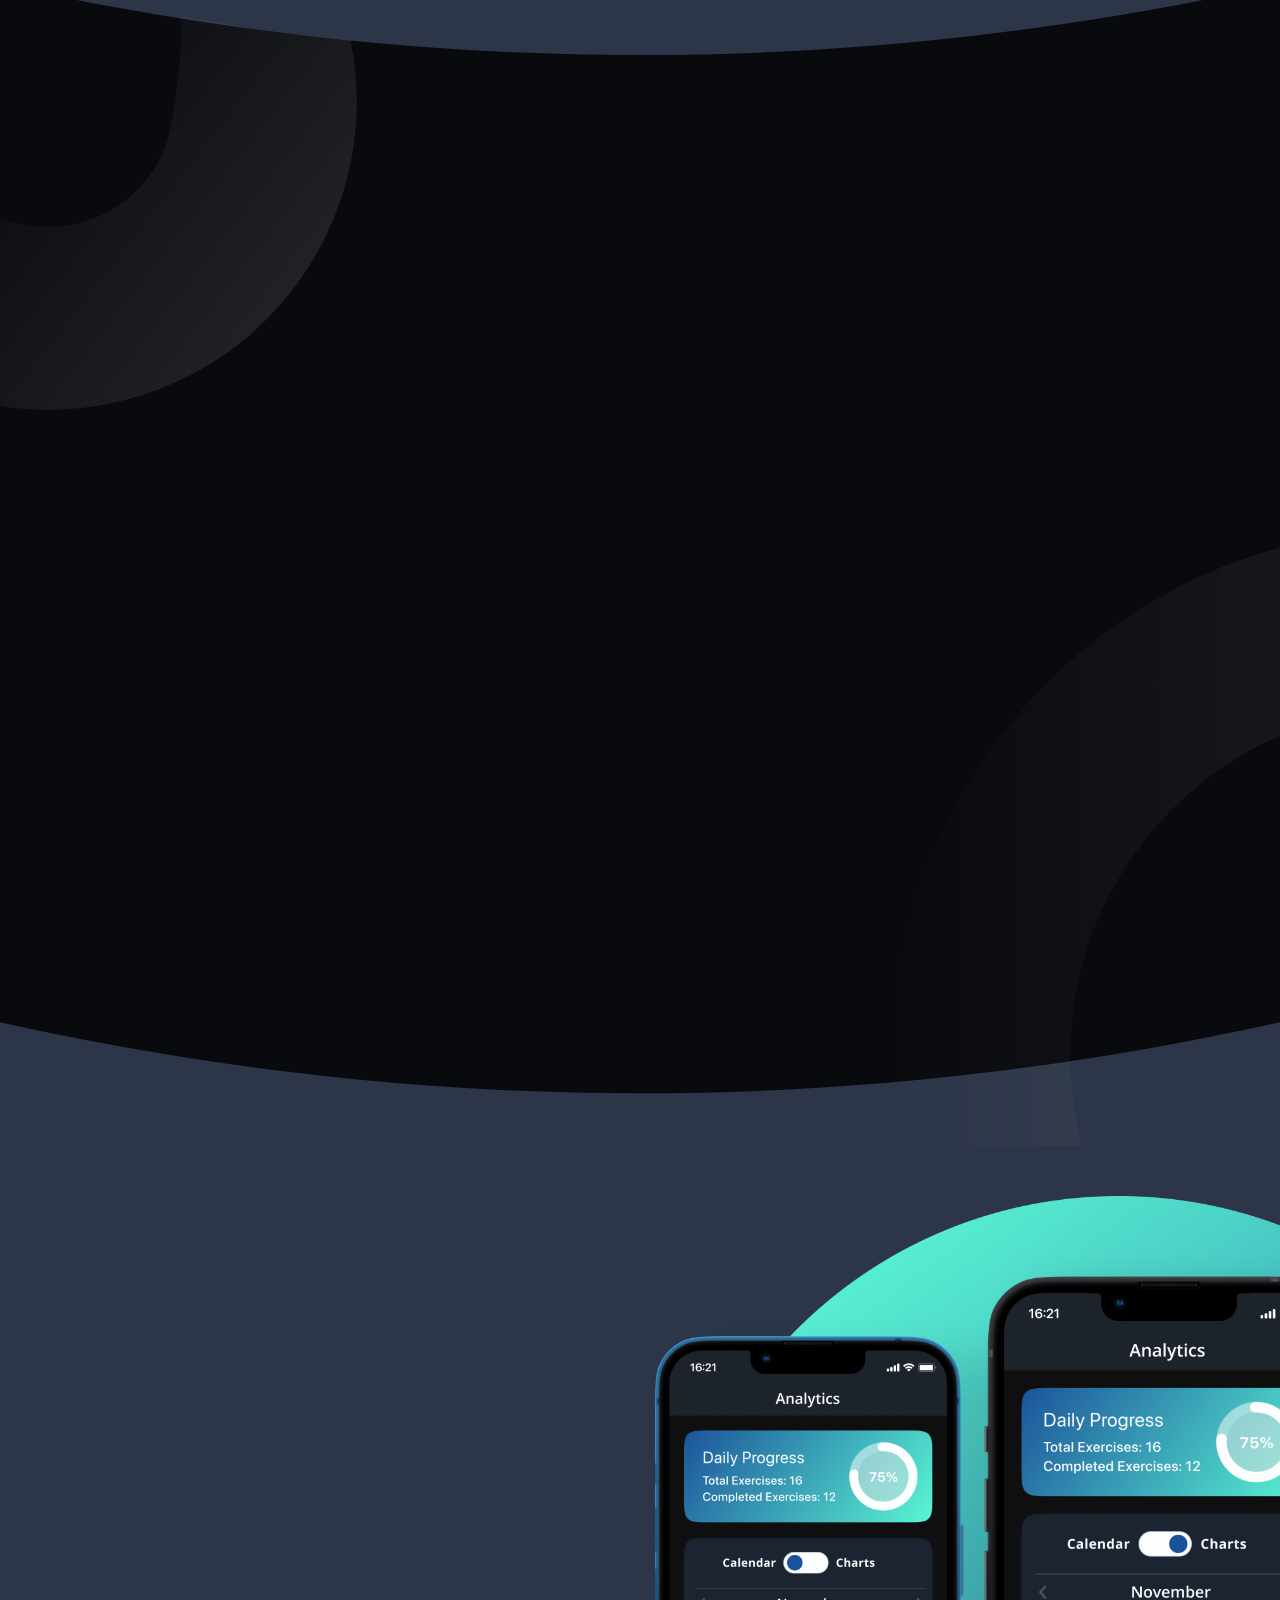
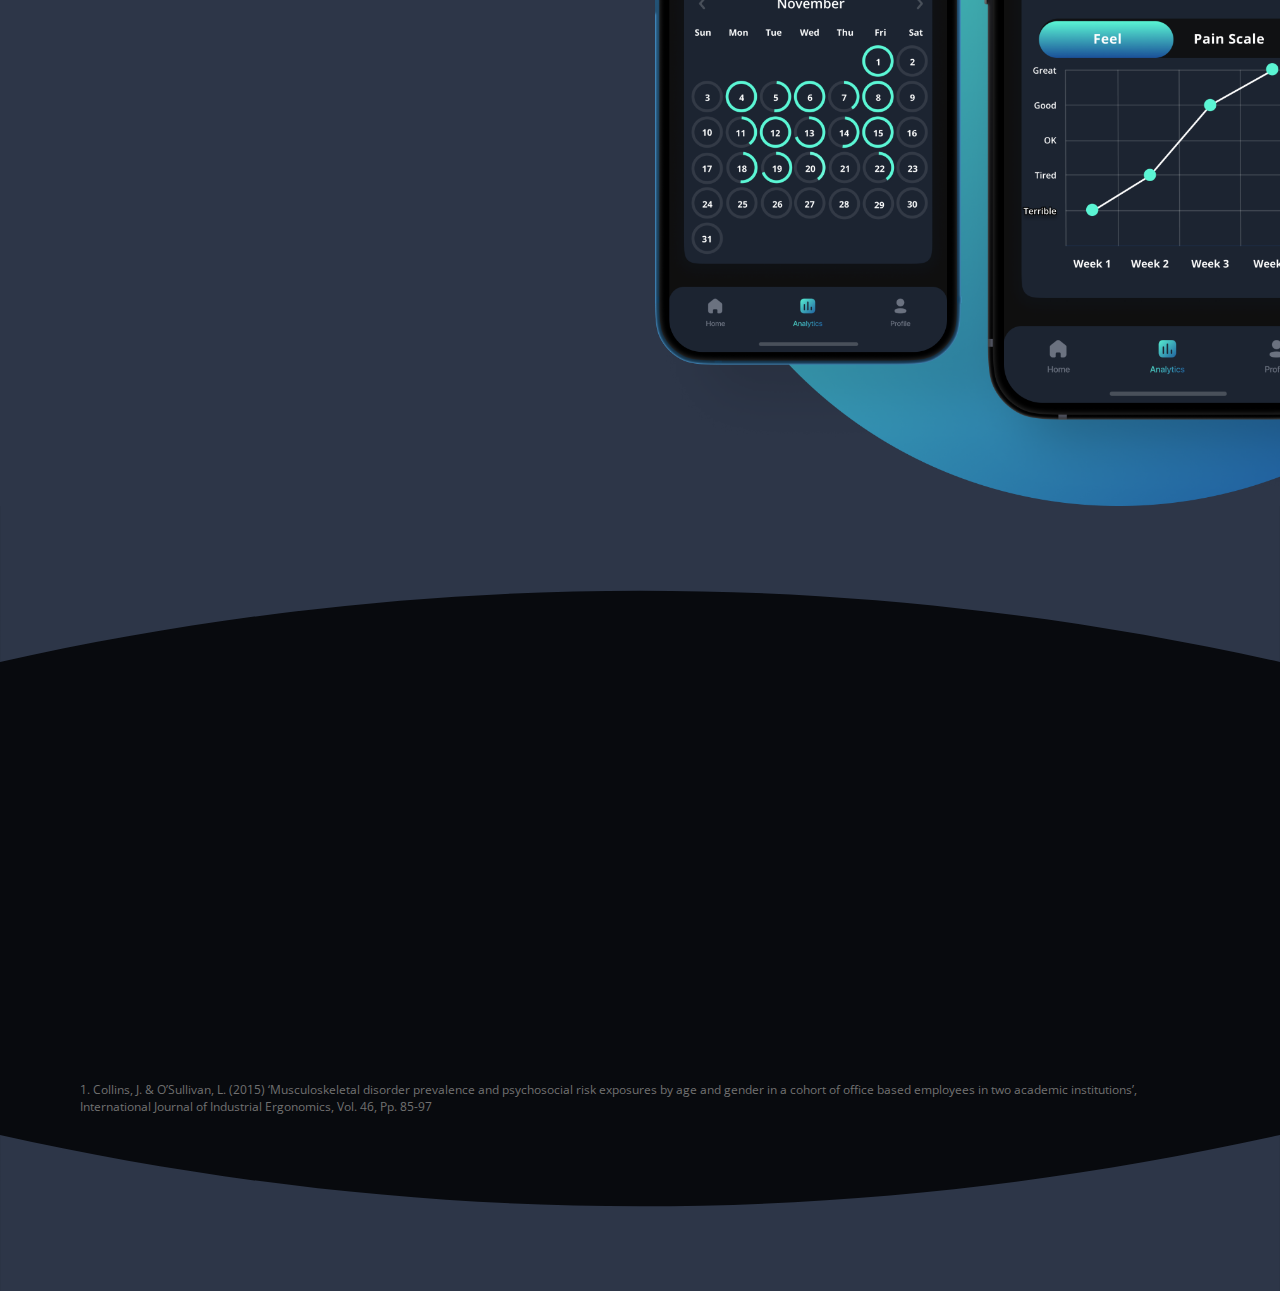
==== commit 5f3febfc: "responsive issue fixed" ====
--- a/index.html
+++ b/index.html
@@ -42,7 +42,7 @@
                     <nav class="navbar navbar-expand-lg navbar-dark">
                       <div class="container">
                         <a class="navbar-brand" href="../">
-                          <img src="./assets/images/logo.svg" alt="Logo" class="height-36" />
+                          <img src="./assets/images/logo.png" alt="Logo" class="logo" />
                         </a>
                         <button
                           class="navbar-toggler border-none"
@@ -133,7 +133,7 @@
                 class="illustration relative text-center text-lg-left text-xl-left z-10 wow fadeInUp"
               >
                 <img
-                  src="./assets/images/illustrations/iphone@2x.png"
+                  src="./assets/images/illustrations/i-3x.png"
                   alt=""
                   class="xl-absolute lg-absolute z-10 lg-ml-40 xl-ml-40 -mb-180"
                 />
@@ -307,7 +307,7 @@
             >
               <div class="iphone wow fadeInUp mb-72">
                 <img
-                  src="./assets/images/illustrations/iPhone-x.png"
+                  src="./assets/images/illustrations/iPhone-3x.png"
                   alt=""
                   class="w-100"
                 />
@@ -367,7 +367,7 @@
     <!--start:multi platform-->
     <section
       id="multi-platform"
-      class="multi-platform md-pt-96 sm-pt-96 xs-pt-80"
+      class="multi-platform md-pt-96 sm-pt-96"
     >
       <div class="container">
         <div class="row">
@@ -457,7 +457,7 @@
           <div class="col-lg-6 col-xl-6">
             <div class="illustration relative">
               <img
-                src="./assets/images/illustrations/twin-mobile.png"
+                src="./assets/images/illustrations/twin-mobile3x.png"
                 alt=""
                 class="twin-mobile-img"
               />
@@ -487,7 +487,7 @@
                   type="button"
                   class="btn btn-outline-white btn-rounded mx-8 xs-mx-0 xs-my-8"
                 >
-                Contact Us<i class="fas fa-arrow-right text-14 ml-16"></i>
+                hello@hability.ca<i class="fas fa-arrow-right text-14 ml-16"></i>
                 </button>
               </div>
             </div>
--- a/assets/css/main.css
+++ b/assets/css/main.css
@@ -83306,10 +83306,10 @@
     display: block;
   }
 }
-header {
-  /* padding-top: 20px; */
-  /* background: linear-gradient(180deg, #0F0F0F 0%, #0F0F0F 100%); */
-}
+/* header {
+  padding-top: 20px;
+  background: linear-gradient(180deg, #0F0F0F 0%, #0F0F0F 100%);
+} */
 header .navbar {
   margin-bottom: 63PX;
 }
@@ -84284,6 +84284,9 @@
   border: 1px solid transparent;
 }
 
+.logo{
+  height:46px;
+}
 .company-about header {
   background-image: url("../images/covers/cover-4@2x.png");
   background-position: top center;
@@ -86027,6 +86030,10 @@
   border-radius: 50%;
   object-fit: cover;
 }
+.twin-mobile-img {
+  height: 960px;
+  padding-top: 50px;
+}
 main.company-documentation .content .author-name::after {
   content: "\a";
   width: 5px;
@@ -86869,7 +86876,7 @@
 
 .apps-mobile .more-features {
   /* background: url(../images/components/wave-bottom-out-new.svg) center top, url("../images/covers/cover-13@2x.png") center center, url(../images/components/wave-bottom-out.svg) center bottom; */
-  background: url("../images/covers/Base@2x.png") center top;
+  background: url("../images/covers/Base.svg") center top;
   background-size: 100%, cover, 102%;
   background-repeat: no-repeat;
   background-blend-mode: screen;
@@ -86922,7 +86929,7 @@
 @media (max-width: 991.98px) {
   .apps-mobile header .hero {
     background-position: center bottom 2px, center bottom;
-    background-size: 1200px auto;
+    background-size: cover;
   }
   .apps-mobile .multi-platform .illustration {
     display: none;
@@ -86930,7 +86937,7 @@
 }
 @media (max-width: 575.98px) {
   .apps-mobile header .hero {
-    background-size: 800px auto;
+    background-size: auto;
   }
   .apps-mobile header .hero .button-cta img {
     height: 40px;
@@ -89027,6 +89034,13 @@
 .blog-alt-2-grid .grid-item {
     width: 50%;
   }
+  .apps-mobile .more-features {
+    /* background: url(../images/components/wave-bottom-out-new.svg) center top, url("../images/covers/cover-13@2x.png") center center, url(../images/components/wave-bottom-out.svg) center bottom; */
+    background: url("../images/covers/Base.svg") center top;
+    background-size: cover;
+    background-repeat: no-repeat;
+    background-blend-mode: screen;
+  }
 }
 @media (max-width: 767.98px) {
   header.blog-alt-2 .popular-tags {
@@ -89071,6 +89085,13 @@
     font-size: 14px;
     line-height: 1.71;
     margin-bottom: 24px;
+  }
+  .apps-mobile .more-features {
+    /* background: url(../images/components/wave-bottom-out-new.svg) center top, url("../images/covers/cover-13@2x.png") center center, url(../images/components/wave-bottom-out.svg) center bottom; */
+    background: url("../images/covers/Base.svg") center top;
+    background-size: cover;
+    background-repeat: no-repeat;
+    background-blend-mode: screen;
   }
 }
 header.blog-detail {
